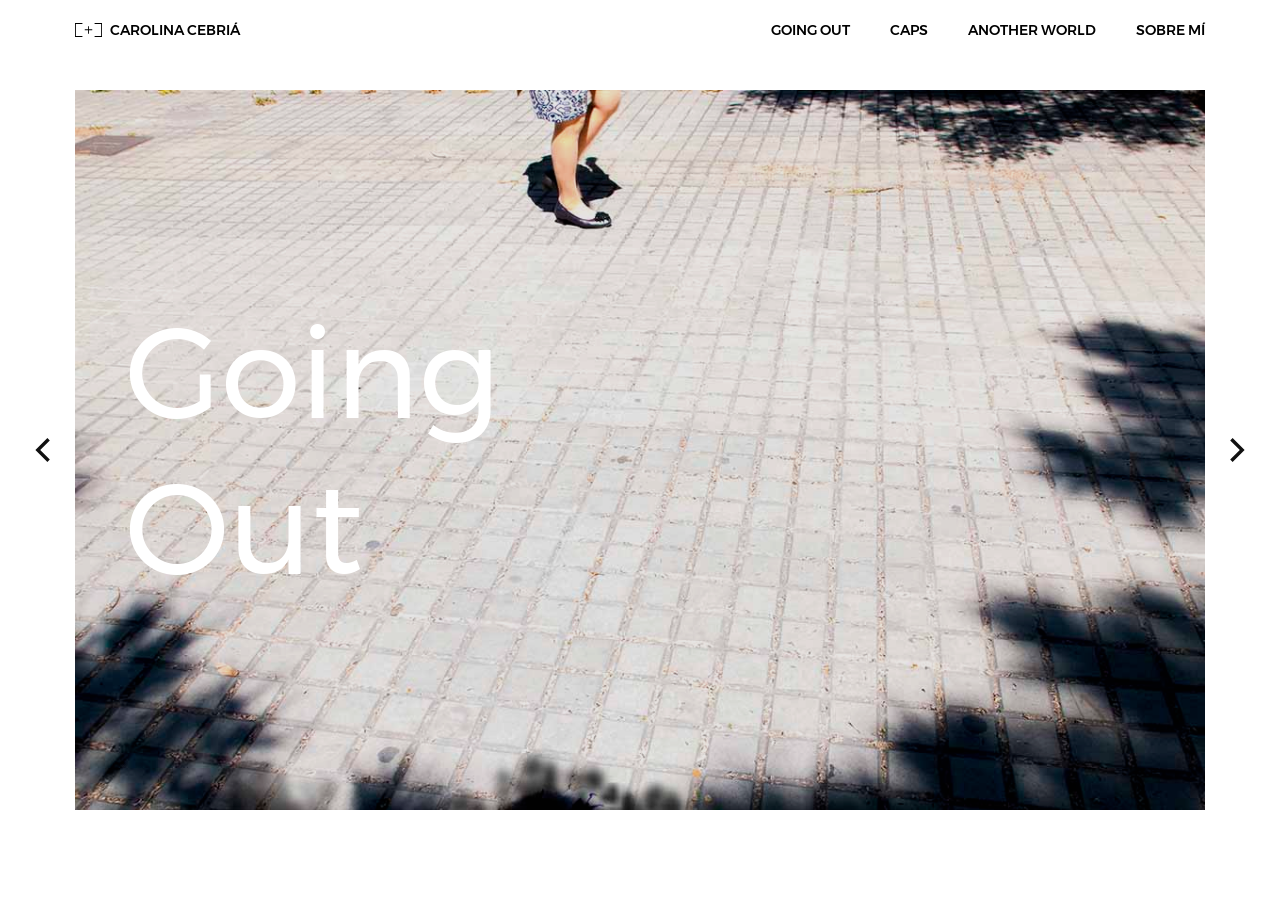
==== index.html @ b3f6d83f "Add photography portfolio website" ====
<!DOCTYPE html>
<html lang="es">
    <head>
        <meta charset="utf-8">
        <title>Carolina Cebriá</title>
        <meta name=viewport content="width=device-width, initial-scale=1">
        <link rel="stylesheet" href="./css/main.css?v=1">
    </head>
    <body>
        <div class="main-navigation">
            <div class="container">
                <div class="main-navigation--content">
                    <a href="./index.html" class="logo">
                        <svg class="icon icon-logo">
                            <use xlink:href="/svg/svg-symbols.svg#icon-logo">
                        </svg>
                        <span>Carolina Cebriá</span>
                    </a>
                    <a href="#" class="navbar-open">
                        <svg class="icon icon-menu"><use xlink:href="/svg/svg-symbols.svg#icon-menu"></svg>
                    </a>
                    <nav class="navbar">
                        <a href="#" class="navbar-close">
                            <svg class="icon icon-close"><use xlink:href="/svg/svg-symbols.svg#icon-close"></svg>
                        </a>
                        <ul class="navbar-menu">
                            <li class="navbar-menu--item"><a href="./going-out.html">Going Out</a></li>
                            <li class="navbar-menu--item"><a href="./caps.html">Caps</a></li>
                            <li class="navbar-menu--item"><a href="./another-world.html">Another World</a></li>
                            <li class="navbar-menu--item"><a href="./about.html">Sobre mí</a></li>
                        </ul>
                        <ul class="navbar-social">
                            <li class="navbar-social--item">
                                <a href="https://www.instagram.com/carol_c.t" target="_blank">
                                    <svg class="icon icon-instagram">
                                        <use xlink:href="/svg/svg-symbols.svg#icon-instagram">
                                    </svg>
                                </a>
                            </li>
                        </ul>
                    </nav>
                </div>
            </div>
        </div>
        <div class="home-projects">
            <div class="container">
                <div class="home-projects--list">
                    <a href="./going-out.html"
                    class="home-projects--item lazyload"
                    data-bgset="./img/work/goingout/goingout-intro-s.jpg 800w,
                    ./img/work/goingout/goingout-intro-m.jpg 1200w,
                    ./img/work/goingout/goingout-intro-g.jpg 1920w"
                    style="background-image: url(./img/work/goingout/goingout-intro-s.jpg); background-position: 50% 0%">
                        <div class="home-projects--item-content">
                            <div class="home-projects--item-title">Going Out</div>
                        </div>
                    </a>
                    <a href="./caps.html"
                    class="home-projects--item lazyload"
                    data-bgset="./img/work/caps/caps-intro-s.jpg 800w,
                    ./img/work/caps/caps-intro-m.jpg 1200w,
                    ./img/work/caps/caps-intro-g.jpg 1920w"
                    style="background-image: url(./img/work/caps/caps-intro-s.jpg);">
                        <div class="home-projects--item-content">
                            <div class="home-projects--item-title">CAPS</div>
                        </div>
                    </a>
                    <a href="./another-world.html"
                    class="home-projects--item lazyload"
                    data-bgset="./img/work/anotherworld/anotherworld-intro-s.jpg 800w,
                    ./img/work/anotherworld/anotherworld-intro-m.jpg 1200w,
                    ./img/work/anotherworld/anotherworld-intro-g.jpg 1920w"
                    style="background-image: url(./img/work/anotherworld/anotherworld-intro-s.jpg);">
                        <div class="home-projects--item-content">
                            <div class="home-projects--item-title">Another World</div>
                        </div>
                    </a>
                </div>
            </div>
        </div>
        <script type="text/javascript" src="./js/main.js"></script>
    </body>
</html>
---- css/main.css ----
/*! Flickity v2.0.5
http://flickity.metafizzy.co
---------------------------------------------- */.flickity-enabled{position:relative}.flickity-enabled:focus{outline:none}.flickity-viewport{overflow:hidden;position:relative;height:100%}.flickity-slider{position:absolute;width:100%;height:100%}.flickity-enabled.is-draggable{-webkit-tap-highlight-color:transparent;tap-highlight-color:transparent;-webkit-user-select:none;-moz-user-select:none;-ms-user-select:none;user-select:none}.flickity-enabled.is-draggable .flickity-viewport{cursor:move;cursor:-webkit-grab;cursor:grab}.flickity-enabled.is-draggable .flickity-viewport.is-pointer-down{cursor:-webkit-grabbing;cursor:grabbing}.flickity-prev-next-button{position:absolute;top:50%;width:44px;height:44px;border:none;border-radius:50%;background:#fff;background:hsla(0,0%,100%,.75);cursor:pointer;transform:translateY(-50%)}.flickity-prev-next-button:hover{background:#fff}.flickity-prev-next-button:focus{outline:none;box-shadow:0 0 0 5px #09f}.flickity-prev-next-button:active{opacity:.6}.flickity-prev-next-button.previous{left:10px}.flickity-prev-next-button.next{right:10px}.flickity-rtl .flickity-prev-next-button.previous{left:auto;right:10px}.flickity-rtl .flickity-prev-next-button.next{right:auto;left:10px}.flickity-prev-next-button:disabled{opacity:.3;cursor:auto}.flickity-prev-next-button svg{position:absolute;left:20%;top:20%;width:60%;height:60%}.flickity-prev-next-button .arrow{fill:#333}.flickity-page-dots{position:absolute;width:100%;bottom:-25px;padding:0;margin:0;list-style:none;text-align:center;line-height:1}.flickity-rtl .flickity-page-dots{direction:rtl}.flickity-page-dots .dot{display:inline-block;width:10px;height:10px;margin:0 8px;background:#333;border-radius:50%;opacity:.25;cursor:pointer}.flickity-page-dots .dot.is-selected{opacity:1}

/*! minireset.css v0.0.3 | MIT License | github.com/jgthms/minireset.css */blockquote,body,dd,dl,dt,fieldset,figure,h1,h2,h3,h4,h5,h6,hr,html,iframe,legend,li,ol,p,pre,textarea,ul{margin:0;padding:0}h1,h2,h3,h4,h5,h6{font-size:100%;font-weight:400}ul{list-style:none}button,input,select,textarea{margin:0}html{box-sizing:border-box}*,:after,:before{box-sizing:inherit}audio,embed,iframe,img,object,video{height:auto;max-width:100%}iframe{border:0}table{border-collapse:collapse;border-spacing:0}td,th{padding:0;text-align:left}@font-face{font-family:Montserrat;src:url(../fonts/Montserrat-ExtraLight.eot);src:url(../fonts/Montserrat-ExtraLight.eot?#iefix) format("embedded-opentype"),url(../fonts/Montserrat-ExtraLight.woff2) format("woff2"),url(../fonts/Montserrat-ExtraLight.woff) format("woff"),url(../fonts/Montserrat-ExtraLight.ttf) format("truetype"),url(../fonts/Montserrat-ExtraLight.svg#Montserrat-ExtraLight) format("svg");font-weight:200;font-style:normal}@font-face{font-family:Montserrat;src:url(../fonts/Montserrat-ExtraLightItalic.eot);src:url(../fonts/Montserrat-ExtraLightItalic.eot?#iefix) format("embedded-opentype"),url(../fonts/Montserrat-ExtraLightItalic.woff2) format("woff2"),url(../fonts/Montserrat-ExtraLightItalic.woff) format("woff"),url(../fonts/Montserrat-ExtraLightItalic.ttf) format("truetype"),url(../fonts/Montserrat-ExtraLightItalic.svg#Montserrat-ExtraLightItalic) format("svg");font-weight:200;font-style:italic}@font-face{font-family:Montserrat;src:url(../fonts/Montserrat-Regular.eot);src:url(../fonts/Montserrat-Regular.eot?#iefix) format("embedded-opentype"),url(../fonts/Montserrat-Regular.woff2) format("woff2"),url(../fonts/Montserrat-Regular.woff) format("woff"),url(../fonts/Montserrat-Regular.ttf) format("truetype"),url(../fonts/Montserrat-Regular.svg#Montserrat-Regular) format("svg");font-weight:400;font-style:normal}@font-face{font-family:Montserrat;src:url(../fonts/Montserrat-Italic.eot);src:url(../fonts/Montserrat-Italic.eot?#iefix) format("embedded-opentype"),url(../fonts/Montserrat-Italic.woff2) format("woff2"),url(../fonts/Montserrat-Italic.woff) format("woff"),url(../fonts/Montserrat-Italic.ttf) format("truetype"),url(../fonts/Montserrat-Italic.svg#Montserrat-Italic) format("svg");font-weight:400;font-style:italic}@font-face{font-family:Montserrat;src:url(../fonts/Montserrat-Medium.eot);src:url(../fonts/Montserrat-Medium.eot?#iefix) format("embedded-opentype"),url(../fonts/Montserrat-Medium.woff2) format("woff2"),url(../fonts/Montserrat-Medium.woff) format("woff"),url(../fonts/Montserrat-Medium.ttf) format("truetype"),url(../fonts/Montserrat-Medium.svg#Montserrat-Medium) format("svg");font-weight:500;font-style:normal}@font-face{font-family:Montserrat;src:url(../fonts/Montserrat-MediumItalic.eot);src:url(../fonts/Montserrat-MediumItalic.eot?#iefix) format("embedded-opentype"),url(../fonts/Montserrat-MediumItalic.woff2) format("woff2"),url(../fonts/Montserrat-MediumItalic.woff) format("woff"),url(../fonts/Montserrat-MediumItalic.ttf) format("truetype"),url(../fonts/Montserrat-MediumItalic.svg#Montserrat-MediumItalic) format("svg");font-weight:500;font-style:italic}@font-face{font-family:Montserrat;src:url(../fonts/Montserrat-Bold.eot);src:url(../fonts/Montserrat-Bold.eot?#iefix) format("embedded-opentype"),url(../fonts/Montserrat-Bold.woff2) format("woff2"),url(../fonts/Montserrat-Bold.woff) format("woff"),url(../fonts/Montserrat-Bold.ttf) format("truetype"),url(../fonts/Montserrat-Bold.svg#Montserrat-Bold) format("svg");font-weight:700;font-style:normal}@font-face{font-family:Montserrat;src:url(../fonts/Montserrat-BoldItalic.eot);src:url(../fonts/Montserrat-BoldItalic.eot?#iefix) format("embedded-opentype"),url(../fonts/Montserrat-BoldItalic.woff2) format("woff2"),url(../fonts/Montserrat-BoldItalic.woff) format("woff"),url(../fonts/Montserrat-BoldItalic.ttf) format("truetype"),url(../fonts/Montserrat-BoldItalic.svg#Montserrat-BoldItalic) format("svg");font-weight:700;font-style:italic}html{font-family:Montserrat,Arial,sans-serif}body.is-about,body.is-project{padding-top:60px}.container{padding:0 20px}@media (min-width:769px){.container{width:750px;margin:0 auto}}@media (min-width:992px){.container{width:970px}}@media (min-width:1200px){.container{width:1170px}}@media (min-width:1440px){.container{width:1300px}}a{color:inherit;text-decoration:none}.icon{fill:currentColor}.icon,.icon-close,.icon-instagram{width:1em;height:1em}.icon-logo-close,.icon-logo-open{width:.53em;height:1em}.icon-logo{width:1.93em;height:1em}.icon-menu,.icon-twitter{width:1em;height:1em}.main-navigation{position:fixed;top:0;left:0;width:100%;background:#fff;z-index:2}.main-navigation--content{display:-ms-flexbox;display:flex;-ms-flex-pack:justify;justify-content:space-between;-ms-flex-align:center;align-items:center}.logo{display:block;font-size:14px;line-height:1.45;text-transform:uppercase;font-weight:500}.logo span{padding:20px 0}.logo span,.logo svg{display:inline-block;vertical-align:middle}.logo svg{margin-right:5px}.navbar-open{display:block;padding:20px 0}@media (min-width:769px){.navbar-open{display:none}}.navbar-open svg{display:block;font-size:20px}.navbar-close{position:absolute;top:0;right:0;padding:20px}@media (min-width:769px){.navbar-close{display:none}}.navbar-close svg{display:block;font-size:20px}.navbar{display:none;position:fixed;top:0;left:0;width:100vw;height:100vh;-ms-flex-flow:column wrap;flex-flow:column wrap;-ms-flex-align:center;align-items:center;-ms-flex-pack:center;justify-content:center;z-index:3;background:#fff}@media (min-width:769px){.navbar{display:-ms-flexbox;display:flex;position:static;width:auto;height:auto;-ms-flex-direction:row;flex-direction:row;padding:0}}.navbar-menu,.navbar.is-active{display:-ms-flexbox;display:flex}.navbar-menu{-ms-flex-flow:column wrap;flex-flow:column wrap;margin:50px 0}@media (min-width:769px){.navbar-menu{-ms-flex-flow:row nowrap;flex-flow:row nowrap;margin:0}}.navbar-menu--item+.navbar-menu--item{position:relative}@media (min-width:769px){.navbar-menu--item+.navbar-menu--item{margin-left:40px}}.navbar-menu--item+.navbar-menu--item:before{content:"";position:absolute;bottom:100%;left:50%;left:calc(50% - 2px);width:4px;height:4px;border-radius:50%;background:#111}@media (min-width:769px){.navbar-menu--item+.navbar-menu--item:before{content:none}}.navbar-menu--item a{position:relative;display:block;padding:20px 0;font-size:30px;font-weight:500;text-align:center;text-transform:uppercase}@media (min-width:769px){.navbar-menu--item a{font-size:14px}}.navbar-menu--item a:before{content:"";position:absolute;top:100%;left:0;width:0;border-bottom:2px solid #111;transition:.3s ease}.navbar-menu--item a:focus:before,.navbar-menu--item a:hover:before{width:100%}.navbar-social{display:-ms-flexbox;display:flex;-ms-flex-flow:row nowrap;flex-flow:row nowrap}@media (min-width:769px){.navbar-social{display:none}}.navbar-social--item a{padding:10px;font-size:20px}.main-content{position:relative;margin-bottom:40vh;z-index:1;background:#fff}.project-banner{position:relative;display:-ms-flexbox;display:flex;-ms-flex-pack:center;justify-content:center;-ms-flex-align:center;align-items:center;height:400px;height:50vh;background:#ddd url(https://unsplash.it/10/30/?random) no-repeat 50%/cover}.project-banner:before{content:"";position:absolute;top:0;left:0;width:100%;height:100%;background:hsla(0,0%,7%,.1);z-index:0}.project-banner--content{position:relative;text-align:center;z-index:1}.project-banner--icon-close,.project-banner--icon-open{display:inline-block;vertical-align:middle;color:#fff;font-size:200px;font-size:20vw;opacity:.5}.project-banner--title{display:inline-block;vertical-align:middle;max-width:50vw;font-size:80px;font-size:10vw;font-weight:200;color:#fff}@media (min-width:769px){.project-banner--title{font-size:8vw}}.project-description{padding:3em 0}@media (min-width:769px){.project-description{padding:5em 0}}.project-description--text{margin-bottom:1em;font-size:16px;line-height:1.4}@media (min-width:769px){.project-description--text{font-size:20px}}.project-description--text:last-child{margin-bottom:0}.project-description--text strong{font-weight:500}.photo-list{display:-ms-flexbox;display:flex;-ms-flex-pack:distribute;justify-content:space-around;-ms-flex-flow:row wrap;flex-flow:row wrap}.photo-item{-ms-flex:0 1 96%;flex:0 1 96%}.photo-item.is-vertical{-ms-flex:0 1 70%;flex:0 1 70%}@media (min-width:769px){.photo-item.is-vertical{-ms-flex:0 1 46%;flex:0 1 46%}}.photo-item img{display:block;width:100%;height:auto;margin:0 auto 5em}.is-goingout-page .photo-item img{max-width:80%}.video-item{-ms-flex:0 1 100%;flex:0 1 100%}.video-item video{display:block;width:100%;height:auto;margin-bottom:5em}.project-navigation{position:fixed;bottom:0;left:0;width:100%;z-index:0;background:#ddd url(https://unsplash.it/10/30/?random) no-repeat 50%/cover}.project-navigation>a{display:-ms-flexbox;display:flex;-ms-flex-flow:column nowrap;flex-flow:column nowrap;-ms-flex-pack:center;justify-content:center;-ms-flex-align:center;align-items:center;height:40vh}.project-navigation>a:before{content:"";position:absolute;top:0;left:0;width:100%;height:100%;background:#111;opacity:.35;z-index:0;transition:opacity 1s ease}.project-navigation>a:hover:before{opacity:0}.project-navigation--content{position:relative;z-index:1}.project-navigation--title{font-size:4vw;font-weight:200;color:#fff;font-size:3vw}.project-navigation--project-name{font-size:10vw;line-height:1;color:#fff}@media (min-width:769px){.project-navigation--project-name{font-size:7.5vw}}.home-projects{padding:10vh 0}.home-projects--list .flickity-prev-next-button{height:100%;padding:0;background:none}@media (min-width:769px){.home-projects--list .flickity-prev-next-button{width:40px;left:-50px}}@media (min-width:769px){.home-projects--list .flickity-prev-next-button.next{left:auto;right:-50px}}.home-projects--list .flickity-prev-next-button:focus,.home-projects--list .flickity-prev-next-button:hover{outline:none;border:none}.home-projects--list .flickity-prev-next-button .arrow{fill:#fff}@media (min-width:769px){.home-projects--list .flickity-prev-next-button .arrow{fill:#111}}.home-projects--item{position:absolute;top:0;left:0;display:-ms-flexbox;display:flex;-ms-flex-pack:center;justify-content:center;-ms-flex-align:center;align-items:center;width:100%;height:100%;height:80vh;background:#ddd url(https://unsplash.it/10/30/?random) no-repeat 50%/cover}.home-projects--item:before{content:"";position:absolute;top:0;left:0;width:100%;height:100%;background:hsla(0,0%,7%,.1);z-index:0}@media (min-width:769px){.home-projects--item{-ms-flex-pack:stretch;justify-content:stretch}}.home-projects--item-content{position:relative;padding:10px;max-width:50%;z-index:1}@media (min-width:769px){.home-projects--item-content{padding:50px}}.home-projects--item-title{font-size:80px;font-size:10vw;color:#fff;text-align:center}@media (min-width:769px){.home-projects--item-title{text-align:left}}@media (min-width:769px){.about-section{padding:5vh 0}}@media (min-width:769px){.about-section .container{display:-ms-flexbox;display:flex;-ms-flex-flow:row nowrap;flex-flow:row nowrap;-ms-flex-align:center;align-items:center;min-height:80vh}}@media (min-width:769px){.about-content{-ms-flex:0 1 60%;flex:0 1 60%;padding-right:3em}}.about-content--title{padding:1em 0;font-size:28px;font-weight:500;text-transform:uppercase}@media (min-width:769px){.about-content--title{font-size:32px}}.about-content--subtitle{padding:1em 0;font-size:18px;font-weight:500;text-transform:uppercase}@media (min-width:769px){.about-content--subtitle{font-size:24px}}.about-content--text{margin-bottom:1em;font-size:16px;line-height:1.4}@media (min-width:769px){.about-content--text{font-size:20px}}.about-content--text strong{font-weight:500}.about-content--text a{text-decoration:underline}.about-image{padding:1em 0 2em}@media (min-width:769px){.about-image{-ms-flex:0 1 40%;flex:0 1 40%;padding:0}}
/*# sourceMappingURL=[data-uri] */
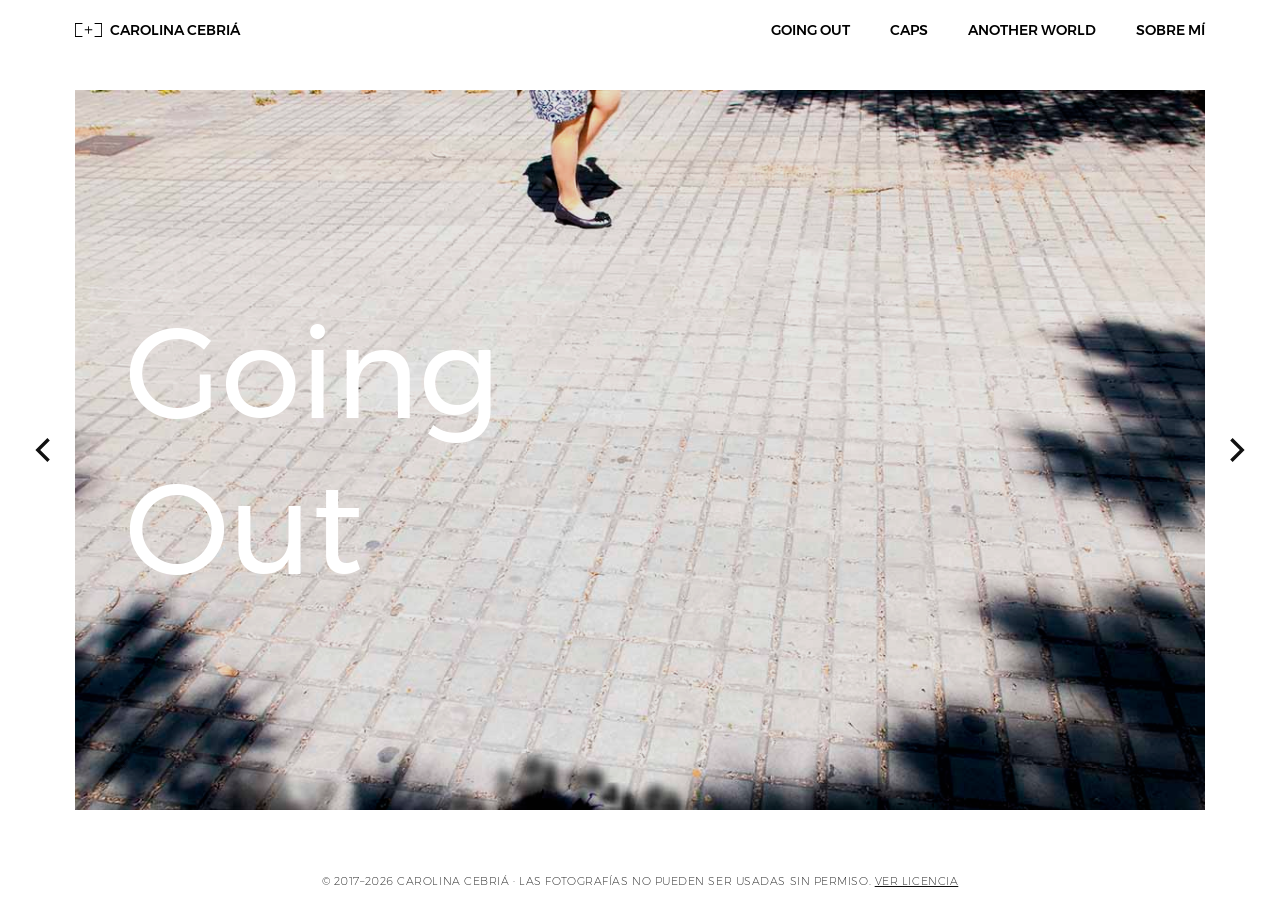
==== commit d78b3ab2: "Add site footer with copyright and license link" ====
--- a/index.html
+++ b/index.html
@@ -5,6 +5,7 @@
         <title>Carolina Cebriá</title>
         <meta name=viewport content="width=device-width, initial-scale=1">
         <link rel="stylesheet" href="./css/main.css?v=1">
+        <link rel="stylesheet" href="./css/styles.css">
     </head>
     <body>
         <div class="main-navigation">
@@ -78,6 +79,11 @@
                 </div>
             </div>
         </div>
+        <footer class="site-footer site-footer--fixed">
+            <div class="container">
+                <p>&copy; 2017&ndash;2026 Carolina Cebriá &middot; Las fotografías no pueden ser usadas sin permiso. <a href="./LICENSE">Ver licencia</a></p>
+            </div>
+        </footer>
         <script type="text/javascript" src="./js/main.js"></script>
     </body>
 </html>
--- a/css/styles.css
+++ b/css/styles.css
@@ -0,0 +1,24 @@
+.site-footer {
+    padding: 40px 0 20px;
+    text-align: center;
+    font-size: 11px;
+    font-weight: 200;
+    letter-spacing: 0.05em;
+    text-transform: uppercase;
+    color: #111;
+    /* border-top: 1px solid #eee; */
+}
+
+.site-footer--fixed {
+    position: fixed;
+    bottom: 0;
+    left: 0;
+    width: 100%;
+    background: #fff;
+    padding: 12px 0;
+    z-index: 1;
+}
+
+.site-footer a {
+    text-decoration: underline;
+}
